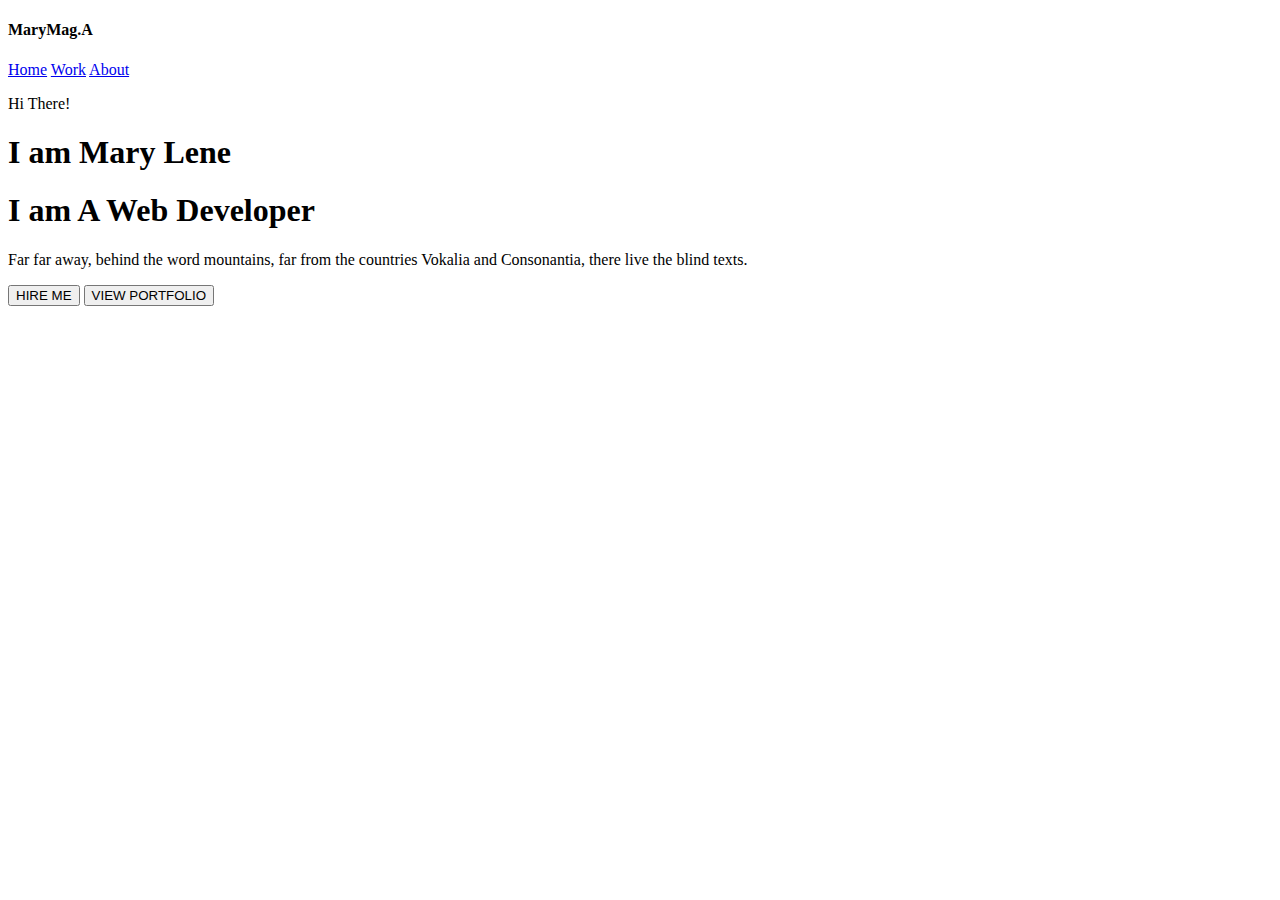
==== index.html @ a7f16099 "First 1" ====
<!DOCTYPE html>
<html lang="en">

<head>
    <meta charset="UTF-8">
    <meta name="viewport" content="width=device-width, initial-scale=1.0">
    <title>MMportfolio</title>
    <link rel="stylesheet" href="assets/css/reset.css">
    <link rel="stylesheet" href="assets/css/style.css">
     <!-- <script src="https://cdn.tailwindcss.com"></script>  -->
</head>

<body>
    <nav class="fixed right-0 left-0">
        <h4 class="text-white">MaryMag.A</h4>
        <div class="nav-items">
            <a class="text-white" href="#">Home</a>
            <a class="text-white" href="#">Work</a>
            <a class="text-white" href="#">About</a>
        </div>
    </nav>
    
    <section class="hero">
        <div class="w-[60%] pl-[10%] pt-[100px]">

            <p class="text-white">Hi There!</p>

            <h1 class="title text-white">I am Mary Lene</h1>
            <h1 class="title text-white">I am A Web Developer</h1>

            <p class="text-white,">Far far away, behind the word mountains, far from the countries Vokalia and Consonantia, there live the
                blind texts.
            </p>
            <button class="bg-[#0779E4] px-[24px] py-[16px] h-[53px] text-white font-bold mr-[10px] rounded-lg mt-[2.5em]">HIRE ME</button>
            <button class="h-[53px] px-[24px] py-[16px] font-bold bg-[white] text-[#0779E4] rounded-lg">VIEW PORTFOLIO</button>
        </div>
    </section>
</body>

</html>
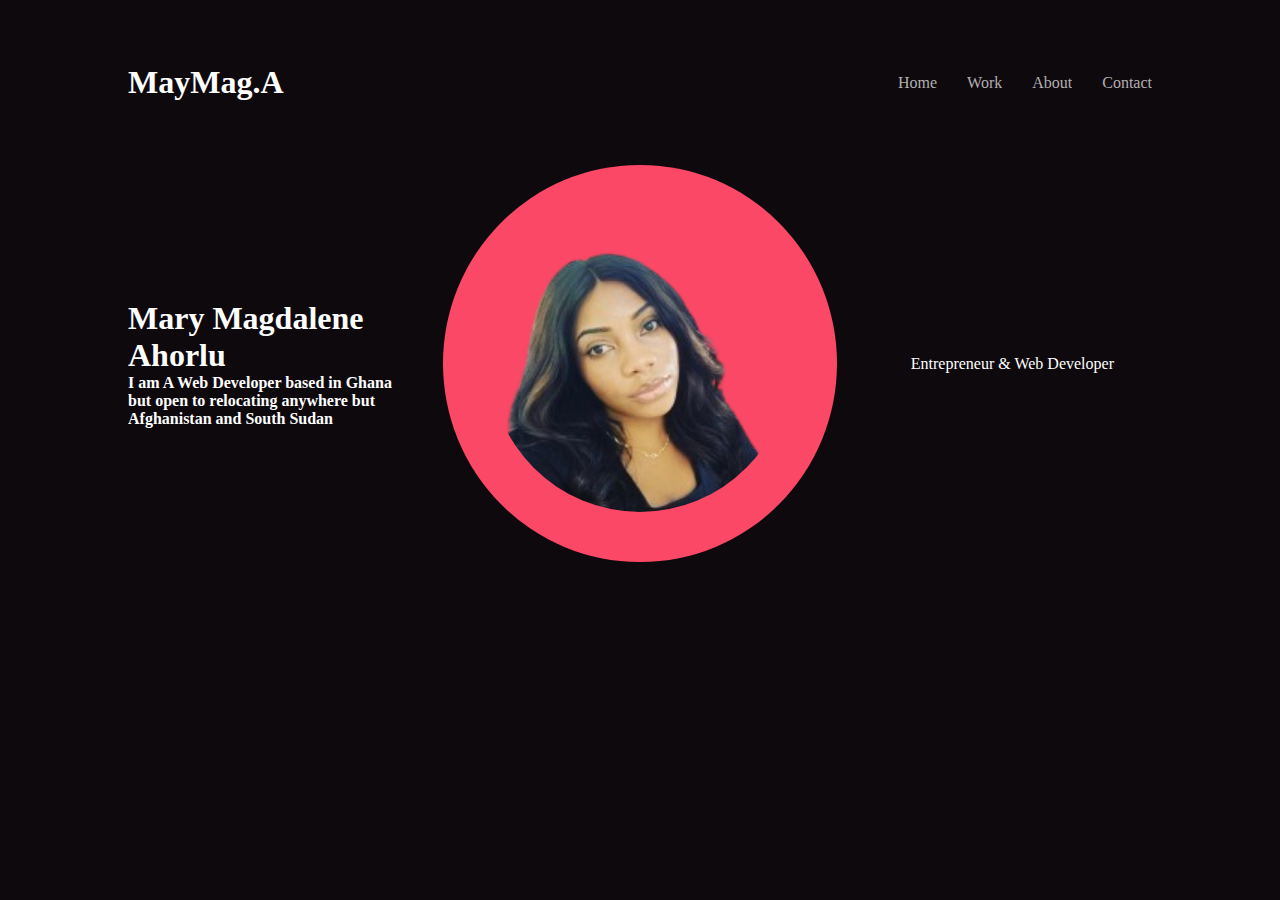
==== commit 34a8e843: "Co-authored-by: gorillagh <gorillagh@users.noreply.github.com>" ====
--- a/index.html
+++ b/index.html
@@ -1,41 +1,54 @@
-
 <!DOCTYPE html>
 <html lang="en">
 
 <head>
     <meta charset="UTF-8">
     <meta name="viewport" content="width=device-width, initial-scale=1.0">
-    <title>MMportfolio</title>
-    <link rel="stylesheet" href="assets/css/reset.css">
-    <link rel="stylesheet" href="assets/css/style.css">
-     <!-- <script src="https://cdn.tailwindcss.com"></script>  -->
+    <title>Mary Magdalene</title>
+    <!-- <script src="https://cdn.tailwindcss.com"></script> -->
+    <link rel="stylesheet" href="./css/resets.css">
+    <link rel="stylesheet" href="./css/style.css">
+
 </head>
 
 <body>
-    <nav class="fixed right-0 left-0">
-        <h4 class="text-white">MaryMag.A</h4>
-        <div class="nav-items">
-            <a class="text-white" href="#">Home</a>
-            <a class="text-white" href="#">Work</a>
-            <a class="text-white" href="#">About</a>
+    <!-- -----Navbar section------ -->
+    <nav>
+        <div class="container">
+            <div class="navbar">
+                <div id="logo">
+                    <h1>MayMag.A</h1>
+                </div>
+                <div class="nav-links">
+                    <a href="/">Home</a>
+                    <a href="#work">Work</a>
+                    <a href="#about">About</a>
+                    <a href="#contact">Contact</a>
+                </div>
+            </div>
         </div>
     </nav>
-    
-    <section class="hero">
-        <div class="w-[60%] pl-[10%] pt-[100px]">
 
-            <p class="text-white">Hi There!</p>
-
-            <h1 class="title text-white">I am Mary Lene</h1>
-            <h1 class="title text-white">I am A Web Developer</h1>
-
-            <p class="text-white,">Far far away, behind the word mountains, far from the countries Vokalia and Consonantia, there live the
-                blind texts.
-            </p>
-            <button class="bg-[#0779E4] px-[24px] py-[16px] h-[53px] text-white font-bold mr-[10px] rounded-lg mt-[2.5em]">HIRE ME</button>
-            <button class="h-[53px] px-[24px] py-[16px] font-bold bg-[white] text-[#0779E4] rounded-lg">VIEW PORTFOLIO</button>
+    <!-- -------Hero section ------ -->
+    <section id="hero">
+        <div class="container">
+            <div class="hero-grid">
+                <div class="name-item grid-item">
+                    <h1>Mary Magdalene Ahorlu</h1>
+                    <h4>I am A Web Developer based in Ghana but open to relocating anywhere but Afghanistan and South
+                        Sudan</h4>
+                </div>
+                <div class="image-item grid-item">
+                    <div class="image-container">
+                        <img src="./images/mmprofilepic1.png" alt="">
+                    </div>
+                    </div>
+                <div class="profession-item grid-item">Entrepreneur & Web Developer </div>
+            </div>
         </div>
     </section>
+
+    <!-- ------ Work Section------- -->
 </body>
 
 </html>--- a/css/resets.css
+++ b/css/resets.css
@@ -0,0 +1,6 @@
+* { 
+    margin: 0;
+    padding: 0;
+    overflow-x: hidden;
+    text-decoration: none;
+}--- a/css/style.css
+++ b/css/style.css
@@ -0,0 +1,73 @@
+/* ------General------- */
+body {
+    background-color: #0E090D;
+    color: white;
+}
+
+.container {
+    width: 80%;
+    margin: auto;
+}
+
+h1 {
+    /* font-family: ; */
+
+}
+
+h2 {}
+
+
+/* ------navbar section------ */
+nav{
+    padding: 4rem 0;
+}
+.navbar {
+    display: flex;
+    justify-content: space-between;
+    align-items: center;
+}
+.nav-links{
+    display: flex;
+    column-gap: 30px;
+}
+.nav-links a{
+    color:rgb(179, 176, 176);
+}
+.nav-links a:hover{
+    color:white;
+}
+
+/* ------Hero Section ----------- */
+.hero-grid{
+    display: grid;
+    grid-template-columns: 1.2fr 2fr 1.2fr;
+    /* place-items: center; */
+}
+.grid-item{
+    display: flex;
+    flex-direction: column;
+    align-items: center;
+    justify-content:center;
+}
+.image-container{
+    position: relative;
+    width: 300px;
+    
+    padding: 10%;
+    margin: auto;
+    border-radius: 50%;
+    background-color: #FB4866;
+}
+.image-container img{
+    border-radius: 50%;
+    width: 300px;
+    height: 300px;
+    /* box-shadow: 10px 10px 20px rgba(0, 0, 0, 0.5); */
+}
+
+
+
+/* -------Works section ------ */
+
+
+/* -----About section ------ */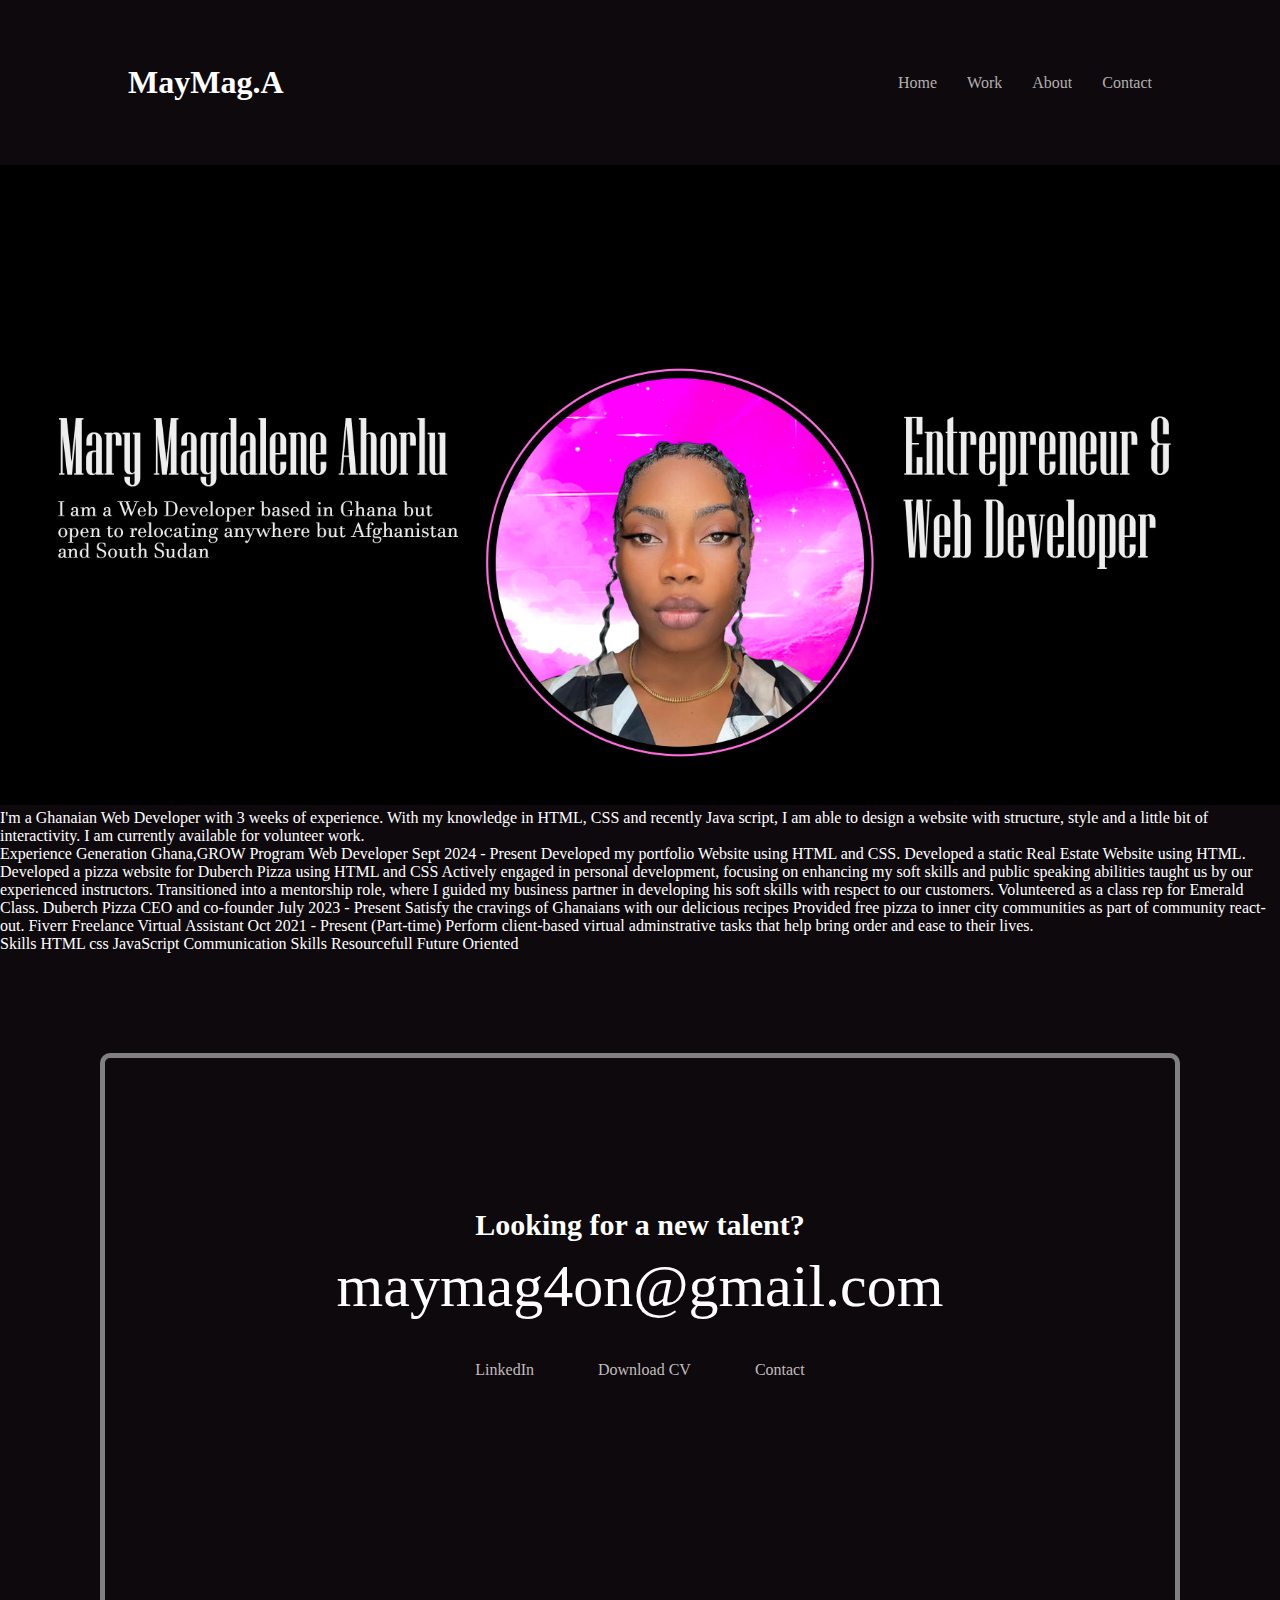
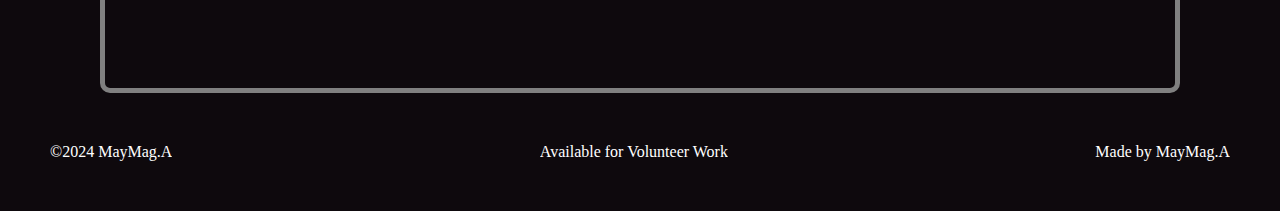
==== commit 0c972d95: "footer" ====
--- a/index.html
+++ b/index.html
@@ -8,6 +8,7 @@
     <!-- <script src="https://cdn.tailwindcss.com"></script> -->
     <link rel="stylesheet" href="./css/resets.css">
     <link rel="stylesheet" href="./css/style.css">
+
 
 </head>
 
@@ -30,11 +31,11 @@
     </nav>
 
     <!-- -------Hero section ------ -->
-    <section id="hero">
+    <!-- <section id="hero">
         <div class="container">
             <div class="hero-grid">
                 <div class="name-item grid-item">
-                    <h1>Mary Magdalene Ahorlu</h1>
+                    <h1 class="font">Mary Magdalene Ahorlu</h1>
                     <h4>I am A Web Developer based in Ghana but open to relocating anywhere but Afghanistan and South
                         Sudan</h4>
                 </div>
@@ -42,13 +43,77 @@
                     <div class="image-container">
                         <img src="./images/mmprofilepic1.png" alt="">
                     </div>
-                    </div>
+                </div>
                 <div class="profession-item grid-item">Entrepreneur & Web Developer </div>
             </div>
         </div>
+    </section> -->
+
+    <section class="background">
+        <img src="./images/portfoliobackgroundpic.jpg" alt="" width="100%">
     </section>
 
     <!-- ------ Work Section------- -->
+    <p>
+        I'm a Ghanaian Web Developer with 3 weeks of experience. With my knowledge in HTML,
+        CSS and recently Java script, I am able to design a website with structure, style and a little bit of
+        interactivity. I am currently available for volunteer work.
+    </p>
+
+    <p>Experience
+        Generation Ghana,GROW Program
+        Web Developer Sept 2024 - Present
+        Developed my portfolio Website using HTML and CSS.
+        Developed a static Real Estate Website using HTML.
+        Developed a pizza website for Duberch Pizza using HTML and CSS
+        Actively engaged in personal development, focusing on enhancing my soft skills and public speaking abilities
+        taught us by our experienced instructors.
+        Transitioned into a mentorship role, where I guided my business partner in developing his soft skills with
+        respect to our customers.
+        Volunteered as a class rep for Emerald Class.
+
+        Duberch Pizza
+        CEO and co-founder July 2023 - Present
+        Satisfy the cravings of Ghanaians with our delicious recipes
+        Provided free pizza to inner city communities as part of community react-out.
+
+        Fiverr
+        Freelance Virtual Assistant Oct 2021 - Present (Part-time)
+        Perform client-based virtual adminstrative tasks that help bring order and ease to their lives.
+    </p>
+
+    <p>Skills
+        HTML
+        css
+        JavaScript
+        Communication Skills
+        Resourcefull
+        Future Oriented
+    </p>
+
+    <!----------Footer Section-------->
+    <footer class="main-footer">
+        <div class="footer-center">
+            <div class="talent">
+                <h3>Looking for a new talent?</h3>
+                <p>maymag4on@gmail.com</p>
+            </div>
+            <div class="footer-anchors">
+                <a href="">LinkedIn</a>
+                <a class="download-cv" href="#">Download CV</a>
+                <a href="">Contact</a>
+            </div>
+        </div>
+
+
+        <div class="footer-out">
+            <p>©2024 MayMag.A</p>
+            <p>Available for Volunteer Work</p>
+            <p>Made by MayMag.A</p>
+        </div>
+
+
+    </footer>
 </body>
 
 </html>--- a/css/style.css
+++ b/css/style.css
@@ -18,47 +18,54 @@
 
 
 /* ------navbar section------ */
-nav{
+nav {
     padding: 4rem 0;
 }
+
 .navbar {
     display: flex;
     justify-content: space-between;
     align-items: center;
 }
-.nav-links{
+
+.nav-links {
     display: flex;
     column-gap: 30px;
 }
-.nav-links a{
-    color:rgb(179, 176, 176);
+
+.nav-links a {
+    color: rgb(179, 176, 176);
 }
-.nav-links a:hover{
-    color:white;
+
+.nav-links a:hover {
+    color: white;
 }
 
 /* ------Hero Section ----------- */
-.hero-grid{
+.hero-grid {
     display: grid;
     grid-template-columns: 1.2fr 2fr 1.2fr;
     /* place-items: center; */
 }
-.grid-item{
+
+.grid-item {
     display: flex;
     flex-direction: column;
     align-items: center;
-    justify-content:center;
+    justify-content: center;
 }
-.image-container{
+
+.image-container {
     position: relative;
     width: 300px;
-    
+
     padding: 10%;
     margin: auto;
     border-radius: 50%;
     background-color: #FB4866;
 }
-.image-container img{
+
+.image-container img {
     border-radius: 50%;
     width: 300px;
     height: 300px;
@@ -67,7 +74,59 @@
 
 
 
+
 /* -------Works section ------ */
 
 
-/* -----About section ------ */+/* -----About section ------ */
+
+/* --------Footer Section------ */
+.main-footer {
+    margin: 50px;
+}
+
+.footer-center {
+    border-radius: 10px;
+    margin: 50px;
+    border: 5px solid gray;
+    height: 70vh;
+    text-align: center;
+
+}
+
+.talent {
+    margin-top: 150px;
+}
+
+.talent h3 {
+    font-size: 30px;
+    margin-bottom: 10px;
+}
+
+.talent p {
+    font-size: 60px;
+    font-weight: 100;
+}
+
+.footer-anchors {
+    margin-top: 40px;
+}
+
+.footer-anchors a {
+    color: rgb(194, 189, 189);
+    column-gap: 50px;
+
+}
+
+.download-cv {
+    margin: 60px;
+}
+
+.cv-buttons {
+    margin-top: 100px;
+}
+
+.footer-out {
+    display: flex;
+    justify-content: space-between;
+}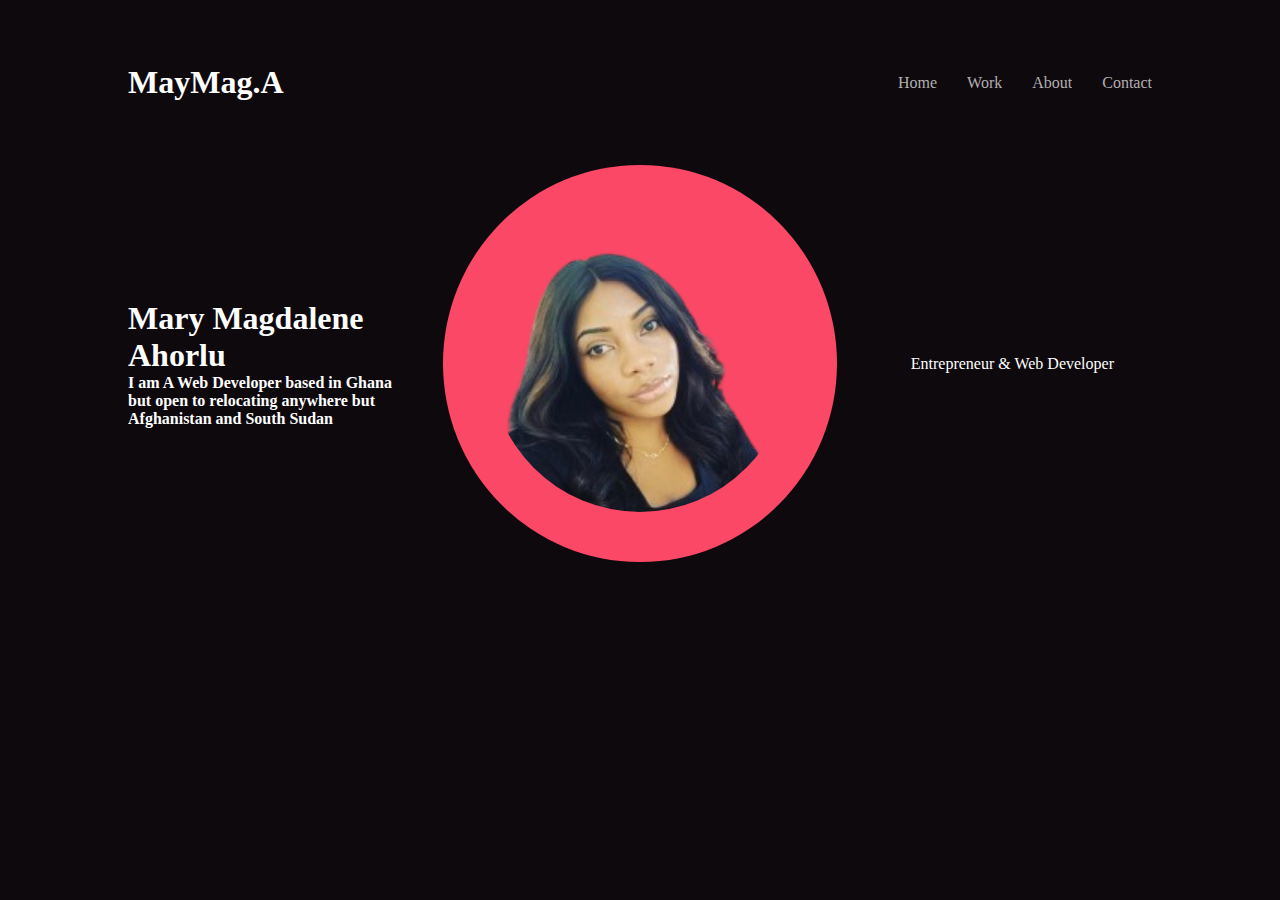
==== commit b1cbdf52: "Merge branch 'main' of https://github.com/LeineNen/LeineNen.github.io" ====
--- a/index.html
+++ b/index.html
@@ -8,7 +8,6 @@
     <!-- <script src="https://cdn.tailwindcss.com"></script> -->
     <link rel="stylesheet" href="./css/resets.css">
     <link rel="stylesheet" href="./css/style.css">
-
 
 </head>
 
@@ -31,11 +30,11 @@
     </nav>
 
     <!-- -------Hero section ------ -->
-    <!-- <section id="hero">
+    <section id="hero">
         <div class="container">
             <div class="hero-grid">
                 <div class="name-item grid-item">
-                    <h1 class="font">Mary Magdalene Ahorlu</h1>
+                    <h1>Mary Magdalene Ahorlu</h1>
                     <h4>I am A Web Developer based in Ghana but open to relocating anywhere but Afghanistan and South
                         Sudan</h4>
                 </div>
@@ -43,77 +42,18 @@
                     <div class="image-container">
                         <img src="./images/mmprofilepic1.png" alt="">
                     </div>
-                </div>
+                    </div>
                 <div class="profession-item grid-item">Entrepreneur & Web Developer </div>
             </div>
         </div>
-    </section> -->
-
-    <section class="background">
-        <img src="./images/portfoliobackgroundpic.jpg" alt="" width="100%">
     </section>
 
     <!-- ------ Work Section------- -->
-    <p>
-        I'm a Ghanaian Web Developer with 3 weeks of experience. With my knowledge in HTML,
-        CSS and recently Java script, I am able to design a website with structure, style and a little bit of
-        interactivity. I am currently available for volunteer work.
-    </p>
 
-    <p>Experience
-        Generation Ghana,GROW Program
-        Web Developer Sept 2024 - Present
-        Developed my portfolio Website using HTML and CSS.
-        Developed a static Real Estate Website using HTML.
-        Developed a pizza website for Duberch Pizza using HTML and CSS
-        Actively engaged in personal development, focusing on enhancing my soft skills and public speaking abilities
-        taught us by our experienced instructors.
-        Transitioned into a mentorship role, where I guided my business partner in developing his soft skills with
-        respect to our customers.
-        Volunteered as a class rep for Emerald Class.
 
-        Duberch Pizza
-        CEO and co-founder July 2023 - Present
-        Satisfy the cravings of Ghanaians with our delicious recipes
-        Provided free pizza to inner city communities as part of community react-out.
-
-        Fiverr
-        Freelance Virtual Assistant Oct 2021 - Present (Part-time)
-        Perform client-based virtual adminstrative tasks that help bring order and ease to their lives.
-    </p>
-
-    <p>Skills
-        HTML
-        css
-        JavaScript
-        Communication Skills
-        Resourcefull
-        Future Oriented
-    </p>
 
     <!----------Footer Section-------->
-    <footer class="main-footer">
-        <div class="footer-center">
-            <div class="talent">
-                <h3>Looking for a new talent?</h3>
-                <p>maymag4on@gmail.com</p>
-            </div>
-            <div class="footer-anchors">
-                <a href="">LinkedIn</a>
-                <a class="download-cv" href="#">Download CV</a>
-                <a href="">Contact</a>
-            </div>
-        </div>
-
-
-        <div class="footer-out">
-            <p>©2024 MayMag.A</p>
-            <p>Available for Volunteer Work</p>
-            <p>Made by MayMag.A</p>
-        </div>
-
-
-    </footer>
+    
 </body>
 
 </html>--- a/css/style.css
+++ b/css/style.css
@@ -18,54 +18,47 @@
 
 
 /* ------navbar section------ */
-nav {
+nav{
     padding: 4rem 0;
 }
-
 .navbar {
     display: flex;
     justify-content: space-between;
     align-items: center;
 }
-
-.nav-links {
+.nav-links{
     display: flex;
     column-gap: 30px;
 }
-
-.nav-links a {
-    color: rgb(179, 176, 176);
+.nav-links a{
+    color:rgb(179, 176, 176);
 }
-
-.nav-links a:hover {
-    color: white;
+.nav-links a:hover{
+    color:white;
 }
 
 /* ------Hero Section ----------- */
-.hero-grid {
+.hero-grid{
     display: grid;
     grid-template-columns: 1.2fr 2fr 1.2fr;
     /* place-items: center; */
 }
-
-.grid-item {
+.grid-item{
     display: flex;
     flex-direction: column;
     align-items: center;
-    justify-content: center;
+    justify-content:center;
 }
-
-.image-container {
+.image-container{
     position: relative;
     width: 300px;
-
+    
     padding: 10%;
     margin: auto;
     border-radius: 50%;
     background-color: #FB4866;
 }
-
-.image-container img {
+.image-container img{
     border-radius: 50%;
     width: 300px;
     height: 300px;
@@ -74,59 +67,7 @@
 
 
 
-
 /* -------Works section ------ */
 
 
-/* -----About section ------ */
-
-/* --------Footer Section------ */
-.main-footer {
-    margin: 50px;
-}
-
-.footer-center {
-    border-radius: 10px;
-    margin: 50px;
-    border: 5px solid gray;
-    height: 70vh;
-    text-align: center;
-
-}
-
-.talent {
-    margin-top: 150px;
-}
-
-.talent h3 {
-    font-size: 30px;
-    margin-bottom: 10px;
-}
-
-.talent p {
-    font-size: 60px;
-    font-weight: 100;
-}
-
-.footer-anchors {
-    margin-top: 40px;
-}
-
-.footer-anchors a {
-    color: rgb(194, 189, 189);
-    column-gap: 50px;
-
-}
-
-.download-cv {
-    margin: 60px;
-}
-
-.cv-buttons {
-    margin-top: 100px;
-}
-
-.footer-out {
-    display: flex;
-    justify-content: space-between;
-}+/* -----About section ------ */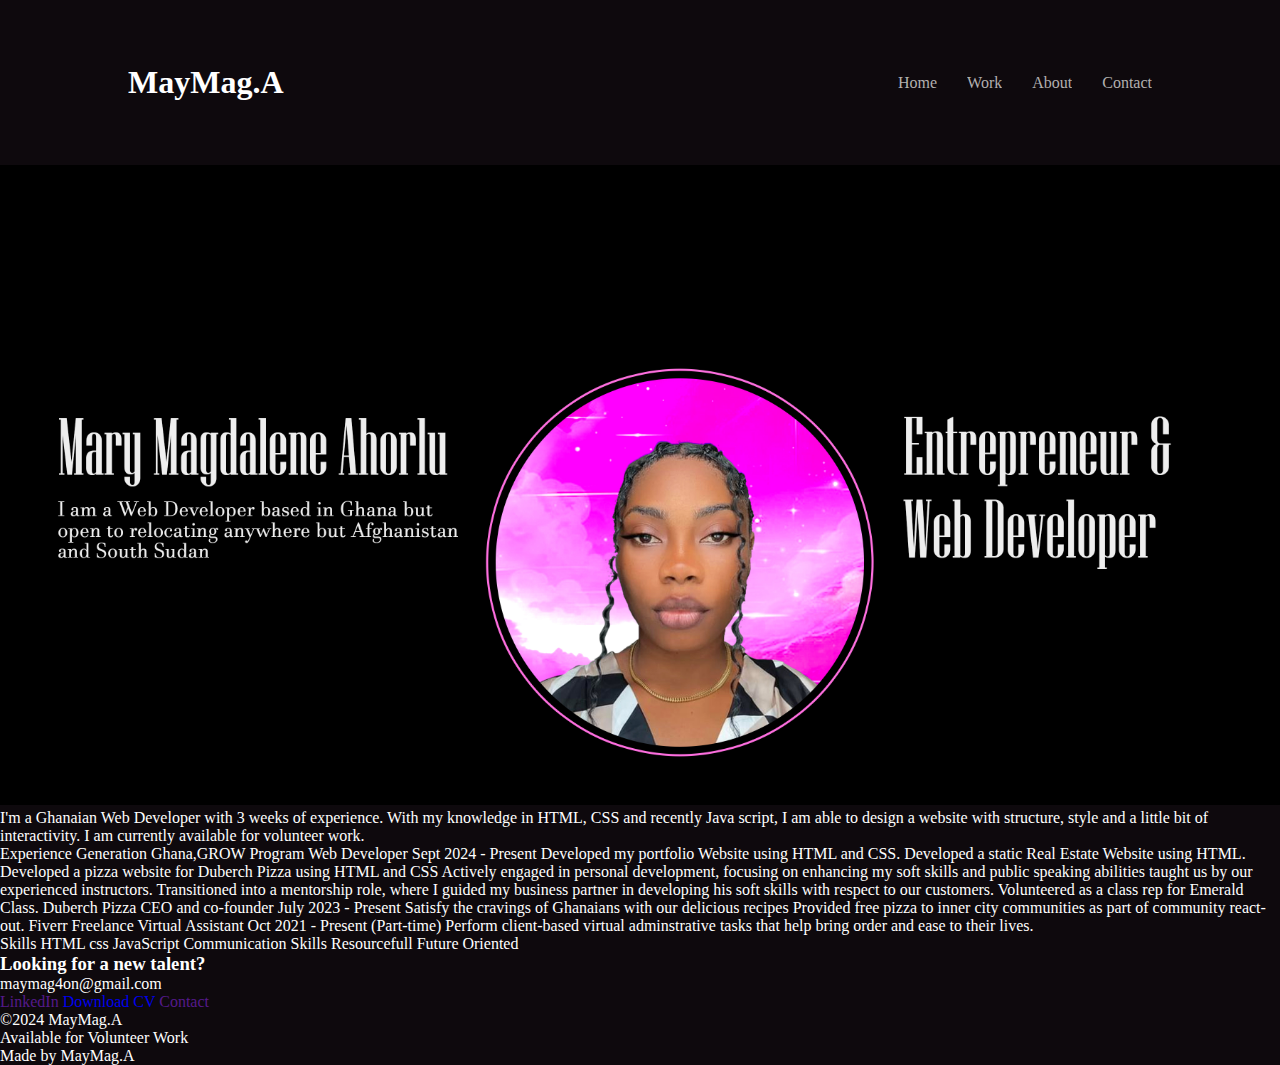
==== commit e2f8912a: "removed unwanted folder" ====
--- a/index.html
+++ b/index.html
@@ -8,6 +8,7 @@
     <!-- <script src="https://cdn.tailwindcss.com"></script> -->
     <link rel="stylesheet" href="./css/resets.css">
     <link rel="stylesheet" href="./css/style.css">
+
 
 </head>
 
@@ -30,11 +31,11 @@
     </nav>
 
     <!-- -------Hero section ------ -->
-    <section id="hero">
+    <!-- <section id="hero">
         <div class="container">
             <div class="hero-grid">
                 <div class="name-item grid-item">
-                    <h1>Mary Magdalene Ahorlu</h1>
+                    <h1 class="font">Mary Magdalene Ahorlu</h1>
                     <h4>I am A Web Developer based in Ghana but open to relocating anywhere but Afghanistan and South
                         Sudan</h4>
                 </div>
@@ -42,18 +43,78 @@
                     <div class="image-container">
                         <img src="./images/mmprofilepic1.png" alt="">
                     </div>
-                    </div>
+                </div>
                 <div class="profession-item grid-item">Entrepreneur & Web Developer </div>
             </div>
         </div>
+    </section> -->
+
+    <section class="background">
+        <img src="./images/portfoliobackgroundpic.jpg" alt="" width="100%">
     </section>
 
     <!-- ------ Work Section------- -->
+    <p>
+        I'm a Ghanaian Web Developer with 3 weeks of experience. With my knowledge in HTML,
+        CSS and recently Java script, I am able to design a website with structure, style and a little bit of
+        interactivity. I am currently available for volunteer work.
+    </p>
+
+    <!--  -->
+    <p>Experience
+        Generation Ghana,GROW Program
+        Web Developer Sept 2024 - Present
+        Developed my portfolio Website using HTML and CSS.
+        Developed a static Real Estate Website using HTML.
+        Developed a pizza website for Duberch Pizza using HTML and CSS
+        Actively engaged in personal development, focusing on enhancing my soft skills and public speaking abilities
+        taught us by our experienced instructors.
+        Transitioned into a mentorship role, where I guided my business partner in developing his soft skills with
+        respect to our customers.
+        Volunteered as a class rep for Emerald Class.
+
+        Duberch Pizza
+        CEO and co-founder July 2023 - Present
+        Satisfy the cravings of Ghanaians with our delicious recipes
+        Provided free pizza to inner city communities as part of community react-out.
+
+        Fiverr
+        Freelance Virtual Assistant Oct 2021 - Present (Part-time)
+        Perform client-based virtual adminstrative tasks that help bring order and ease to their lives.
+    </p>
+
+    <p>Skills
+        HTML
+        css
+        JavaScript
+        Communication Skills
+        Resourcefull
+        Future Oriented
+    </p>
+
+    <!----------Footer Section-------->
+    <footer class="main-footer">
+        <div class="footer-center">
+            <div class="talent">
+                <h3>Looking for a new talent?</h3>
+                <p>maymag4on@gmail.com</p>
+            </div>
+            <div class="footer-anchors">
+                <a href="">LinkedIn</a>
+                <a class="download-cv" href="#">Download CV</a>
+                <a href="">Contact</a>
+            </div>
+        </div>
 
 
+        <div class="footer-out">
+            <p>©2024 MayMag.A</p>
+            <p>Available for Volunteer Work</p>
+            <p>Made by MayMag.A</p>
+        </div>
 
-    <!----------Footer Section-------->
-    
+
+    </footer>
 </body>
 
 </html>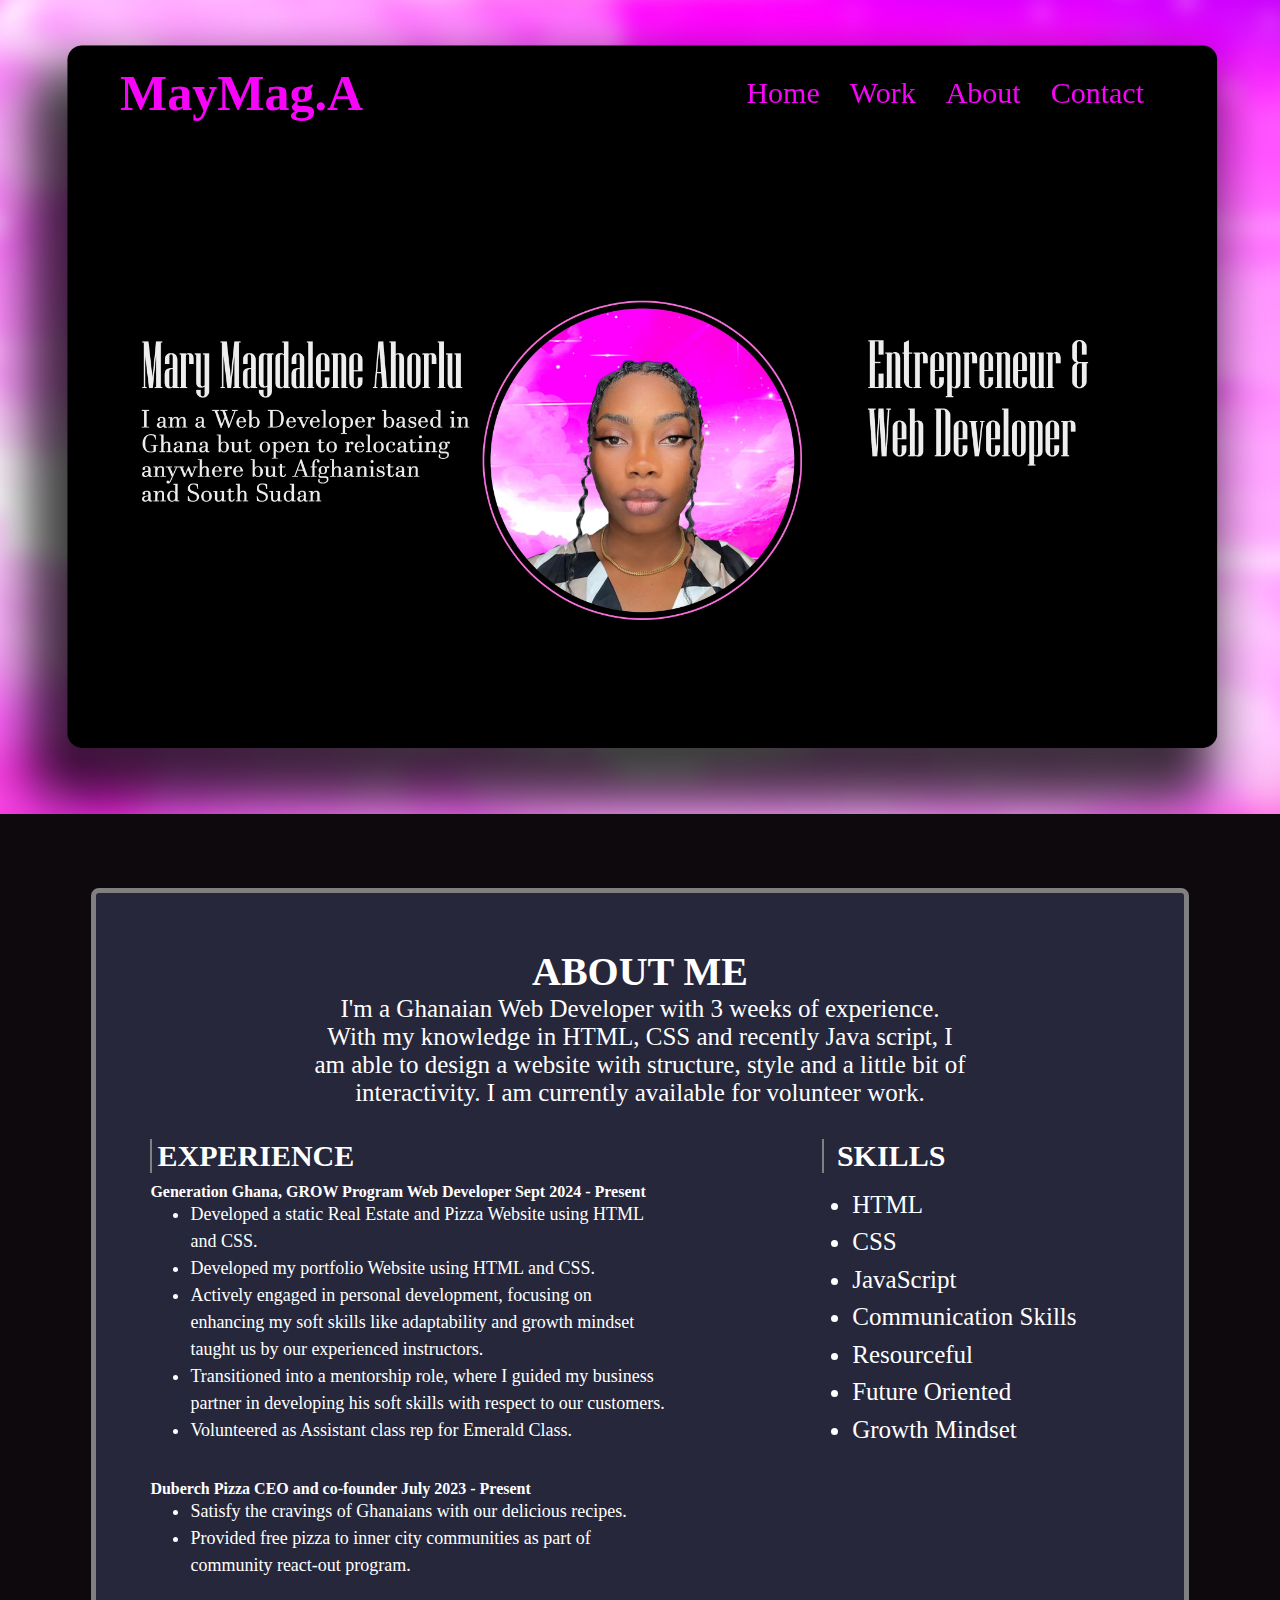
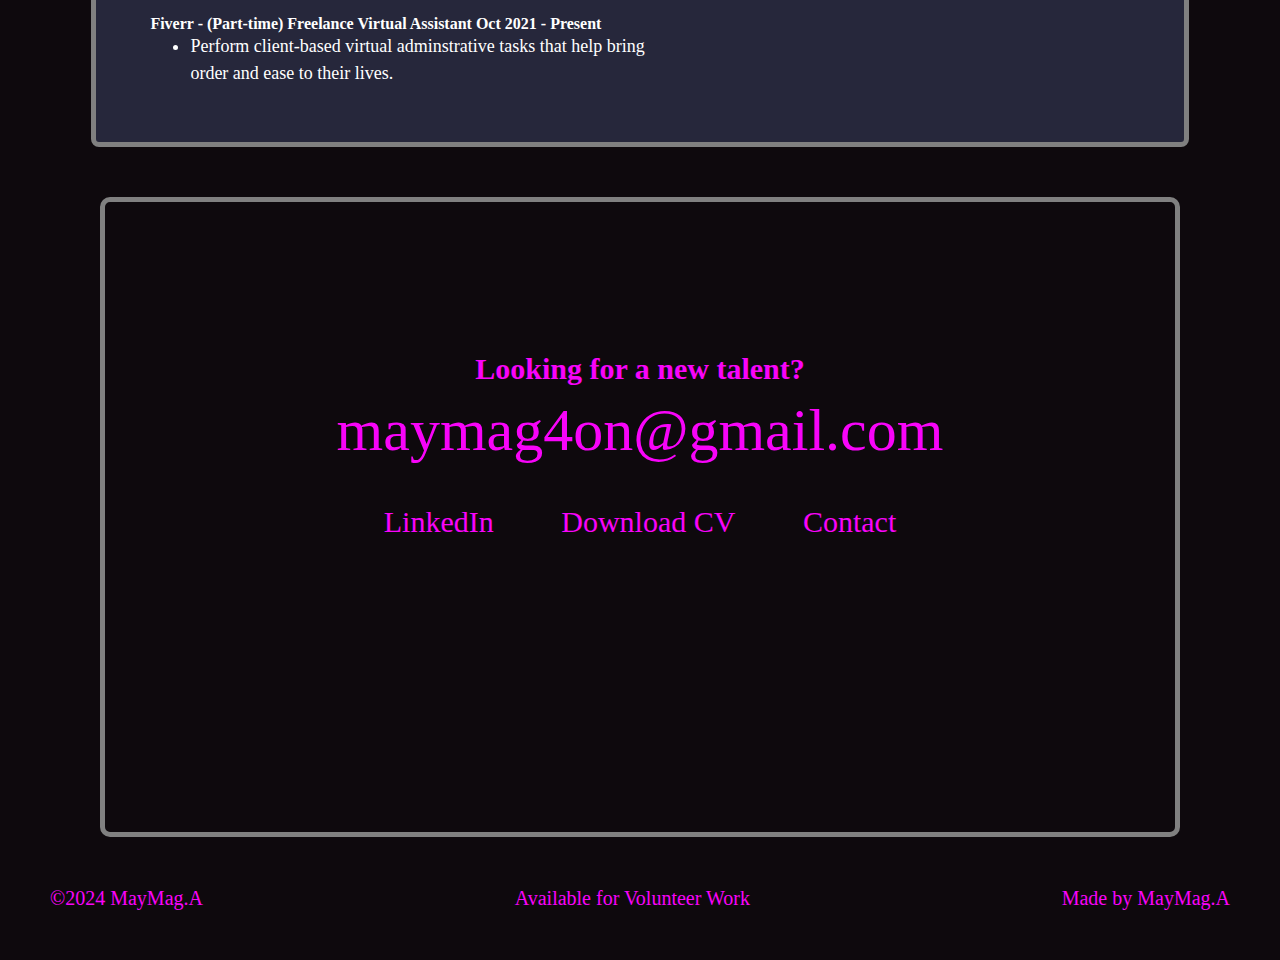
==== commit b98ebe7c: "animista" ====
--- a/index.html
+++ b/index.html
@@ -4,7 +4,7 @@
 <head>
     <meta charset="UTF-8">
     <meta name="viewport" content="width=device-width, initial-scale=1.0">
-    <title>Mary Magdalene</title>
+    <title>MMPortfolio</title>
     <!-- <script src="https://cdn.tailwindcss.com"></script> -->
     <link rel="stylesheet" href="./css/resets.css">
     <link rel="stylesheet" href="./css/style.css">
@@ -14,17 +14,17 @@
 
 <body>
     <!-- -----Navbar section------ -->
-    <nav>
+    <nav class="nav">
         <div class="container">
             <div class="navbar">
                 <div id="logo">
                     <h1>MayMag.A</h1>
                 </div>
                 <div class="nav-links">
-                    <a href="/">Home</a>
-                    <a href="#work">Work</a>
-                    <a href="#about">About</a>
-                    <a href="#contact">Contact</a>
+                    <a href="/index.html">Home</a>
+                    <a href="./work.html">Work</a>
+                    <a href="./about.html">About</a>
+                    <a href="./contact.html">Contact</a>
                 </div>
             </div>
         </div>
@@ -49,48 +49,66 @@
         </div>
     </section> -->
 
-    <section class="background">
-        <img src="./images/portfoliobackgroundpic.jpg" alt="" width="100%">
+    <section>
+        <img src="./images/portfoliobackgroundn1.jpg" alt="" width="100%">
     </section>
 
+
     <!-- ------ Work Section------- -->
-    <p>
-        I'm a Ghanaian Web Developer with 3 weeks of experience. With my knowledge in HTML,
-        CSS and recently Java script, I am able to design a website with structure, style and a little bit of
-        interactivity. I am currently available for volunteer work.
-    </p>
+    <section class="work-section">
 
-    <!--  -->
-    <p>Experience
-        Generation Ghana,GROW Program
-        Web Developer Sept 2024 - Present
-        Developed my portfolio Website using HTML and CSS.
-        Developed a static Real Estate Website using HTML.
-        Developed a pizza website for Duberch Pizza using HTML and CSS
-        Actively engaged in personal development, focusing on enhancing my soft skills and public speaking abilities
-        taught us by our experienced instructors.
-        Transitioned into a mentorship role, where I guided my business partner in developing his soft skills with
-        respect to our customers.
-        Volunteered as a class rep for Emerald Class.
+        <div class="about">
+            <h4>ABOUT ME</h4>
+            <p>I'm a Ghanaian Web Developer with 3 weeks of experience. With my knowledge in HTML,
+                CSS and recently Java script, I am able to design a website with structure, style and a little bit of
+                interactivity. I am currently available for volunteer work.
+            </p>
+        </div>
 
-        Duberch Pizza
-        CEO and co-founder July 2023 - Present
-        Satisfy the cravings of Ghanaians with our delicious recipes
-        Provided free pizza to inner city communities as part of community react-out.
+        <!--  -->
+        <div class="exp-skill">
+            <div class="experience">
+                <h4>EXPERIENCE</h4>
+                <p> <strong>Generation Ghana, GROW Program
+                    Web Developer Sept 2024 - Present</strong> </p>
+                    <ul>
+                        <li>Developed a static Real Estate and Pizza Website using HTML and CSS.</li>
+                        <li>Developed my portfolio Website using HTML and CSS.</li>
+                        <li>Actively engaged in personal development, focusing on enhancing my soft skills like adaptability and growth mindset taught us by our experienced instructors.</li>
+                        <li>Transitioned into a mentorship role, where I guided my business partner in developing his soft skills with respect to our customers.</li>
+                        <li>Volunteered as Assistant class rep for Emerald Class.</li>
+                    </ul><br><br>
+                
 
-        Fiverr
-        Freelance Virtual Assistant Oct 2021 - Present (Part-time)
-        Perform client-based virtual adminstrative tasks that help bring order and ease to their lives.
-    </p>
+                <p> <strong> Duberch Pizza CEO and co-founder July 2023 - Present</strong>
+                    </p>
+                    <ul>
+                        <li>Satisfy the cravings of Ghanaians with our delicious recipes.</li>
+                        <li>Provided free pizza to inner city communities as part of community react-out program.</li>
+                    </ul><br><br>
+               
 
-    <p>Skills
-        HTML
-        css
-        JavaScript
-        Communication Skills
-        Resourcefull
-        Future Oriented
-    </p>
+                <p> <strong>Fiverr - (Part-time) Freelance Virtual Assistant Oct 2021 - Present</strong> 
+                    </p>
+                    <ul><li>Perform client-based virtual adminstrative tasks that help bring order and ease to their lives.</li></ul>
+            </div>
+
+
+            <div class="skills">
+                <h4>SKILLS</h4>
+                <ul>
+                    <li>HTML</li>
+                    <li>CSS</li>
+                    <li>JavaScript</li>
+                    <li>Communication Skills</li>
+                    <li>Resourceful</li>
+                    <li>Future Oriented</li>
+                    <li>Growth Mindset</li>
+                </ul>
+            </div>
+        </div>
+
+    </section>
 
     <!----------Footer Section-------->
     <footer class="main-footer">
@@ -100,9 +118,9 @@
                 <p>maymag4on@gmail.com</p>
             </div>
             <div class="footer-anchors">
-                <a href="">LinkedIn</a>
-                <a class="download-cv" href="#">Download CV</a>
-                <a href="">Contact</a>
+                <a href="https://gh.linkedin.com/in/mary-magdalene-ahorlu">LinkedIn</a>
+                <a class="download-cv" href="https://docs.google.com/document/d/11s193hm0oDSXSMuFBnZEE2kbT-eCSZmb9cL5eZ3XRbY/edit?usp=sharing" target="_blank">Download CV</a>
+                <a href="http://127.0.0.1:5501/contact.html">Contact</a>
             </div>
         </div>
 
--- a/css/resets.css
+++ b/css/resets.css
@@ -1,6 +1,4 @@
-* { 
+* {
     margin: 0;
-    padding: 0;
-    overflow-x: hidden;
     text-decoration: none;
 }--- a/css/style.css
+++ b/css/style.css
@@ -1,64 +1,79 @@
 /* ------General------- */
 body {
-    background-color: #0E090D;
+    background-color: #0E090D; 
     color: white;
+}
+
+#logo h1{ font-size: 50px;
+    color: #F804F9;
+    font-weight: 800;
+
 }
 
 .container {
     width: 80%;
     margin: auto;
-}
-
-h1 {
-    /* font-family: ; */
-
-}
-
-h2 {}
+    position: fixed;
+    padding-left: 120px;
+
+}
 
 
 /* ------navbar section------ */
-nav{
+nav {
     padding: 4rem 0;
-}
+     position: fixed; 
+}
+
 .navbar {
     display: flex;
     justify-content: space-between;
     align-items: center;
-}
-.nav-links{
+    /* position: fixed;  */
+}
+
+.nav-links {
     display: flex;
     column-gap: 30px;
 }
-.nav-links a{
-    color:rgb(179, 176, 176);
-}
-.nav-links a:hover{
-    color:white;
-}
+
+.nav-links a {
+    color: #F804F9;
+    font-size: 30px;
+}
+
+.nav-links a:hover {
+    color: white;
+}
+
+
+
 
 /* ------Hero Section ----------- */
-.hero-grid{
+.hero-grid {
     display: grid;
     grid-template-columns: 1.2fr 2fr 1.2fr;
     /* place-items: center; */
 }
-.grid-item{
+
+.grid-item {
     display: flex;
     flex-direction: column;
     align-items: center;
-    justify-content:center;
-}
-.image-container{
+    justify-content: center;
+}
+
+.image-container {
     position: relative;
     width: 300px;
-    
+
     padding: 10%;
     margin: auto;
     border-radius: 50%;
     background-color: #FB4866;
 }
-.image-container img{
+
+.image-container img {
     border-radius: 50%;
     width: 300px;
     height: 300px;
@@ -67,7 +82,250 @@
 
 
 
+
 /* -------Works section ------ */
-
-
-/* -----About section ------ */+.work-section {
+    width: 85%;
+    margin: auto;
+    background-color: #8fa4ff31;
+    border: 5px solid gray;
+    border-radius: 8px;
+    margin-top: 70px;
+}
+
+/* --------animista----- */
+
+.work-section{
+    -webkit-animation: color-change-5x 8s linear infinite alternate both;
+	        animation: color-change-5x 8s linear infinite alternate both;
+}
+/* ----------------------------------------------
+ * Generated by Animista on 2024-9-19 18:51:41
+ * Licensed under FreeBSD License.
+ * See http://animista.net/license for more info. 
+ * w: http://animista.net, t: @cssanimista
+ * ---------------------------------------------- */
+
+/**
+ * ----------------------------------------
+ * animation color-change-5x
+ * ----------------------------------------
+ */
+ @-webkit-keyframes color-change-5x {
+    0% {
+      background: #19dcea;
+    }
+    25% {
+      background: #b22cff;
+    }
+    50% {
+      background: #ea2222;
+    }
+    75% {
+      background: #f5be10;
+    }
+    100% {
+      background: #3bd80d;
+    }
+  }
+  @keyframes color-change-5x {
+    0% {
+      background: #19dcea;
+    }
+    25% {
+      background: #b22cff;
+    }
+    50% {
+      background: #ea2222;
+    }
+    75% {
+      background: #f5be10;
+    }
+    100% {
+      background: #3bd80d;
+    }
+  }
+  
+
+
+
+.work-extention{
+    display: flex;
+    justify-content: space-evenly;
+    margin-left: 50px;
+    margin-top: 50px;
+}
+
+/* -----About section ------ */
+
+.about {
+    text-align: center;
+    padding-top: 5%;
+    font-size: 40px;
+}
+
+.about p {
+    width: 60%;
+    text-align: center;
+    margin: auto;
+    font-size: 25px;
+}
+
+.exp-skill {
+    display: flex;
+    flex-direction: row;
+    padding-top: 2rem;
+    padding-left: 5%;
+    padding-bottom: 5%;
+}
+
+.experience {
+    width: 50%;
+
+}
+
+.experience h4 {
+    border-left: 2px solid gray;
+    padding-left: 1%;
+    margin-bottom: 2%;
+    font-size: 30px;
+}
+
+.experience ul {
+    line-height: 1.5;
+    font-size: 18px;
+}
+
+.skills {
+    padding-left: 15%;
+    /* text-align: center; */
+}
+
+.skills h4 {
+    border-left: 2px solid gray;
+    padding-left: 5%;
+    margin-bottom: 0.8rem;
+    font-size: 30px;
+}
+
+.skills ul {
+    line-height: 1.5;
+    font-size: 25px;
+}
+
+.skills ul {
+    margin-left: -10px;
+}
+
+/* --------Footer Section------ */
+.main-footer {
+    margin: 50px;
+    font-size: 20px;
+    color: #F804F9;
+}
+
+.footer-center {
+    border-radius: 10px;
+    margin: 50px;
+    border: 5px solid gray;
+    height: 70vh;
+    text-align: center;
+    font-size: 30px;
+    color: #F804F9;
+
+}
+
+.talent {
+    margin-top: 150px;
+}
+
+.talent h3 {
+    font-size: 30px;
+    margin-bottom: 10px;
+}
+
+.talent p {
+    font-size: 60px;
+    font-weight: 100;
+}
+
+.footer-anchors {
+    margin-top: 40px;
+    
+}
+
+.footer-anchors a {
+    color: rgb(194, 189, 189);
+    column-gap: 50px;
+    color: #F804F9;
+
+}
+
+.download-cv {
+    margin: 60px;
+}
+
+.cv-buttons {
+    margin-top: 100px;
+}
+
+.footer-out {
+    display: flex;
+    justify-content: space-between;
+}
+
+/*----------Extentions--------  */
+.work-extention a {
+    text-align: center;
+    font-size: 50px;
+    color: aqua;
+    /* margin: auto; */
+    display: flex;
+    flex-direction: row justify-content;
+}
+
+.contact-section{
+    background-color: #F3EDE9;
+    
+}
+
+.contact-section h4{
+    border-left: 2px solid gray;
+    padding-left: 1%;
+    margin-bottom: 2%;
+    /* margin-top: 2%; */
+    font-size: 50px;
+    color: #FB4866;
+    text-align: center;
+    padding-top: 7%;
+
+}
+
+.fill-form{
+    margin:0 auto;
+    border-radius: 10px;
+    border: 5px solid gray;
+    height: 60vh;
+    text-align: center; 
+    width: 50%;
+      
+}
+
+.form {
+    margin: 10%;
+    width: 80%;
+}
+
+.name{
+    padding: 10px 100px 10px 10px; 
+}
+
+.comment{
+    padding: 10px 100px 70px 10px; 
+    }
+
+    .icons{
+        background-color: #F3EDE9;
+        padding-top: 50px;
+        padding-left: 35%;
+    }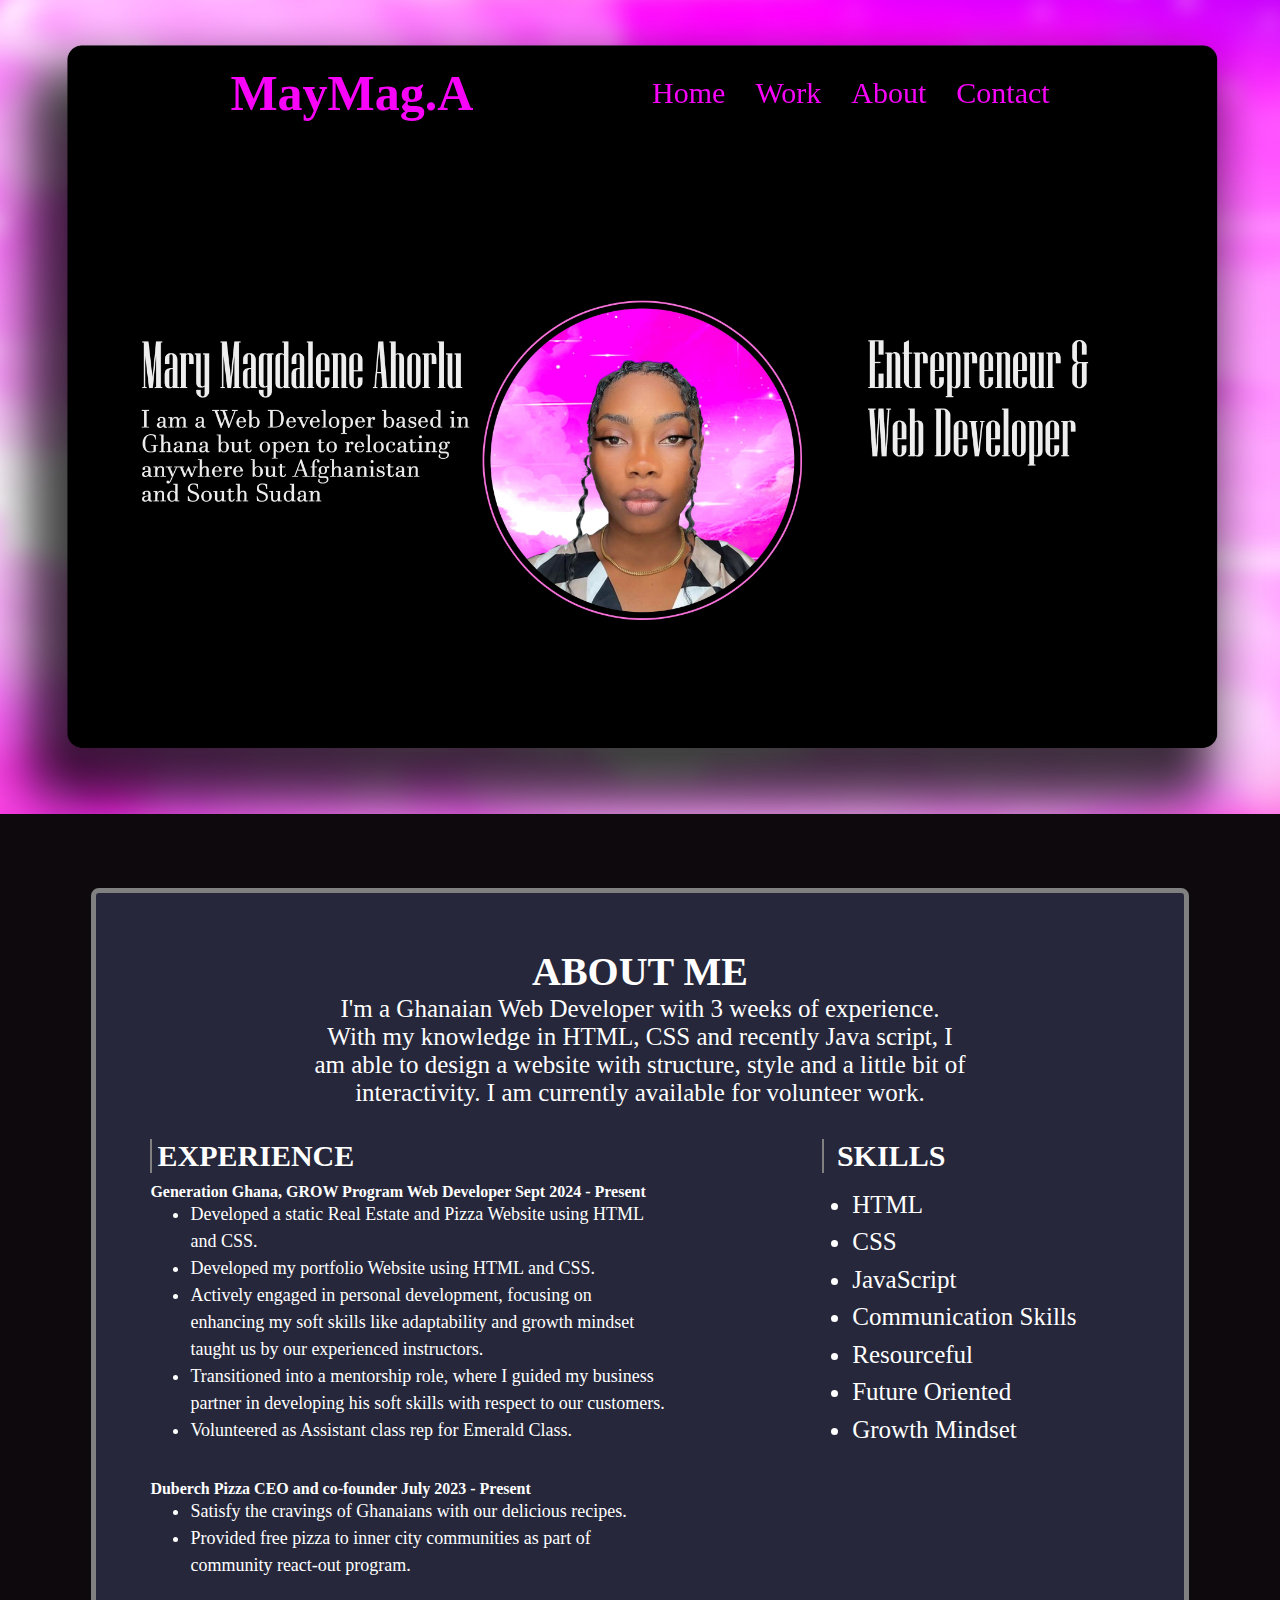
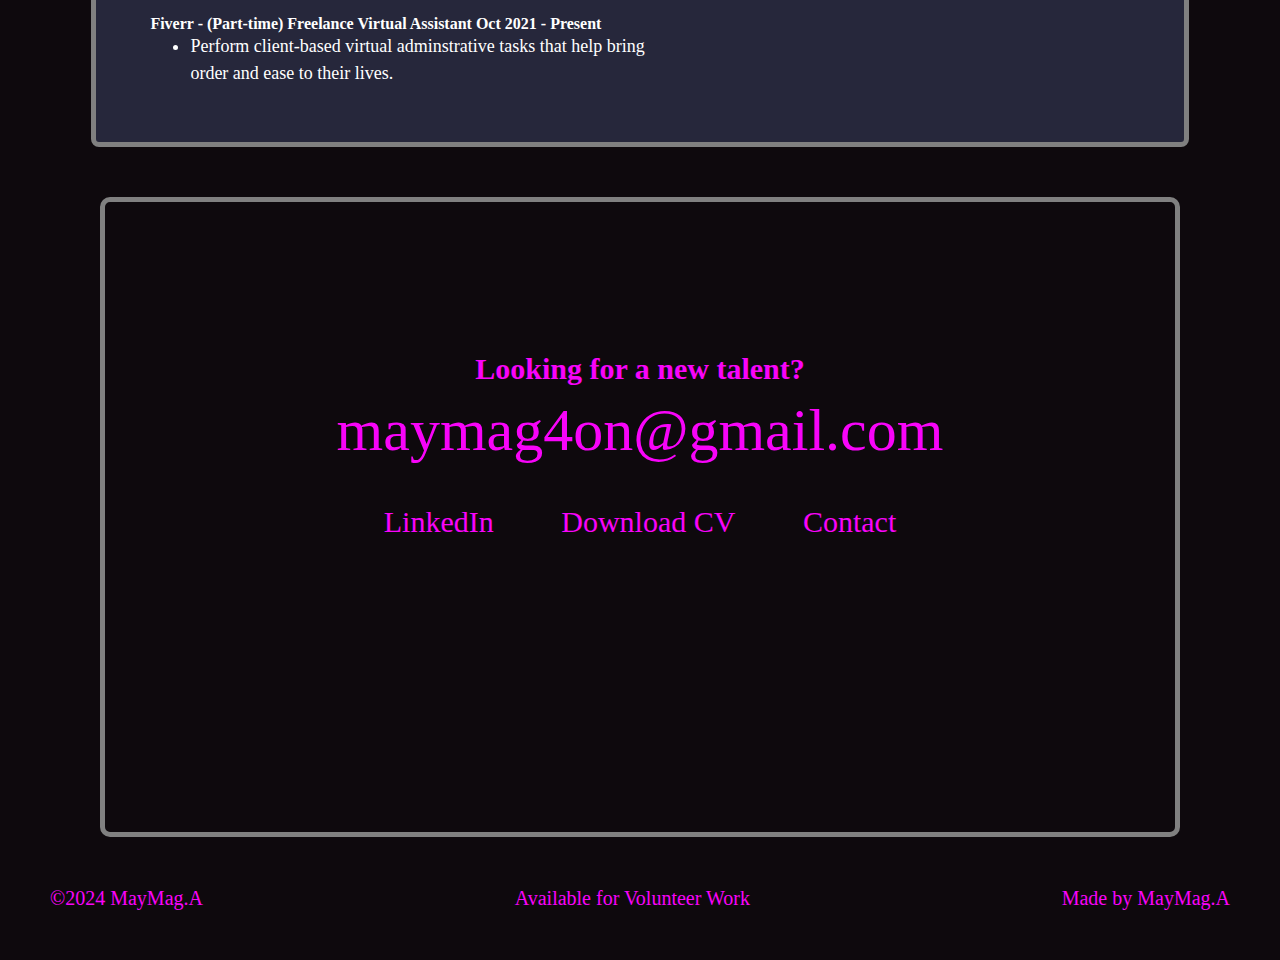
==== commit ca0a5dcb: "navbar" ====
--- a/index.html
+++ b/index.html
@@ -14,7 +14,7 @@
 
 <body>
     <!-- -----Navbar section------ -->
-    <nav class="nav">
+    <nav >
         <div class="container">
             <div class="navbar">
                 <div id="logo">
@@ -118,7 +118,7 @@
                 <p>maymag4on@gmail.com</p>
             </div>
             <div class="footer-anchors">
-                <a href="https://gh.linkedin.com/in/mary-magdalene-ahorlu">LinkedIn</a>
+                <a href="https://gh.linkedin.com/in/mary-magdalene-ahorlu" target="_blank">LinkedIn</a>
                 <a class="download-cv" href="https://docs.google.com/document/d/11s193hm0oDSXSMuFBnZEE2kbT-eCSZmb9cL5eZ3XRbY/edit?usp=sharing" target="_blank">Download CV</a>
                 <a href="http://127.0.0.1:5501/contact.html">Contact</a>
             </div>
--- a/css/style.css
+++ b/css/style.css
@@ -1,10 +1,11 @@
 /* ------General------- */
 body {
-    background-color: #0E090D; 
+    background-color: #0E090D;
     color: white;
 }
 
-#logo h1{ font-size: 50px;
+#logo h1 {
+    font-size: 50px;
     color: #F804F9;
     font-weight: 800;
 
@@ -13,23 +14,36 @@
 .container {
     width: 80%;
     margin: auto;
-    position: fixed;
-    padding-left: 120px;
+    /* position: fixed;
+    padding-left: 120px; */
 
 }
 
 
 /* ------navbar section------ */
 nav {
-    padding: 4rem 0;
-     position: fixed; 
-}
+    /* padding: 4rem 0; */
+    position: fixed;
+    width: 80%;
+    margin-top: 4rem;
+    margin-left: 8rem;
+    /* From https://css.glass */
+/* background: rgba(255, 255, 255, 0.85);
+border-radius: 16px;
+box-shadow: 0 4px 30px rgba(0, 0, 0, 0.1);
+backdrop-filter: blur(7.9px);
+-webkit-backdrop-filter: blur(7.9px);
+border: 1px solid rgba(255, 255, 255, 0.05); */
+
+}
+
+
 
 .navbar {
     display: flex;
     justify-content: space-between;
     align-items: center;
-    /* position: fixed;  */
+    
 }
 
 .nav-links {
@@ -84,7 +98,7 @@
 
 
 /* -------Works section ------ */
-.work-section {
+ .work-section {
     width: 85%;
     margin: auto;
     background-color: #8fa4ff31;
@@ -95,10 +109,11 @@
 
 /* --------animista----- */
 
-.work-section{
+.work-section {
     -webkit-animation: color-change-5x 8s linear infinite alternate both;
-	        animation: color-change-5x 8s linear infinite alternate both;
-}
+    animation: color-change-5x 8s linear infinite alternate both;
+} */
+
 /* ----------------------------------------------
  * Generated by Animista on 2024-9-19 18:51:41
  * Licensed under FreeBSD License.
@@ -113,43 +128,49 @@
  */
  @-webkit-keyframes color-change-5x {
     0% {
-      background: #19dcea;
-    }
+        background: #19dcea;
+    }
+
     25% {
-      background: #b22cff;
-    }
+        background: #b22cff;
+    }
+
     50% {
-      background: #ea2222;
-    }
+        background: #ea2222;
+    }
+
     75% {
-      background: #f5be10;
-    }
+        background: #f5be10;
+    }
+
     100% {
-      background: #3bd80d;
-    }
-  }
-  @keyframes color-change-5x {
+        background: #3bd80d;
+    }
+} 
+
+ @keyframes color-change-5x {
     0% {
-      background: #19dcea;
-    }
+        background: #19dcea;
+    }
+
     25% {
-      background: #b22cff;
-    }
+        background: #b22cff;
+    }
+
     50% {
-      background: #ea2222;
-    }
+        background: #ea2222;
+    }
+
     75% {
-      background: #f5be10;
-    }
+        background: #f5be10;
+    }
+
     100% {
-      background: #3bd80d;
-    }
-  }
-  
-
-
-
-.work-extention{
+        background: #3bd80d;
+    }
+}  
+
+.work-extention {
     display: flex;
     justify-content: space-evenly;
     margin-left: 50px;
@@ -251,7 +272,7 @@
 
 .footer-anchors {
     margin-top: 40px;
-    
+
 }
 
 .footer-anchors a {
@@ -284,31 +305,31 @@
     flex-direction: row justify-content;
 }
 
-.contact-section{
-    background-color: #F3EDE9;
-    
-}
-
-.contact-section h4{
+.contact-section {
+    background-color: #e4b6d2;
+
+}
+
+.contact-section h4 {
     border-left: 2px solid gray;
     padding-left: 1%;
     margin-bottom: 2%;
     /* margin-top: 2%; */
     font-size: 50px;
-    color: #FB4866;
+    color: #fd2348;
     text-align: center;
     padding-top: 7%;
 
 }
 
-.fill-form{
-    margin:0 auto;
+.fill-form {
+    margin: 0 auto;
     border-radius: 10px;
     border: 5px solid gray;
     height: 60vh;
-    text-align: center; 
+    text-align: center;
     width: 50%;
-      
+
 }
 
 .form {
@@ -316,16 +337,16 @@
     width: 80%;
 }
 
-.name{
-    padding: 10px 100px 10px 10px; 
-}
-
-.comment{
-    padding: 10px 100px 70px 10px; 
-    }
-
-    .icons{
-        background-color: #F3EDE9;
-        padding-top: 50px;
-        padding-left: 35%;
-    }+.name {
+    padding: 10px 100px 10px 10px;
+}
+
+.comment {
+    padding: 10px 100px 70px 10px;
+}
+
+.icons {
+    background-color: #e4b6d2;
+    padding-top: 50px;
+    padding-left: 35%;
+}